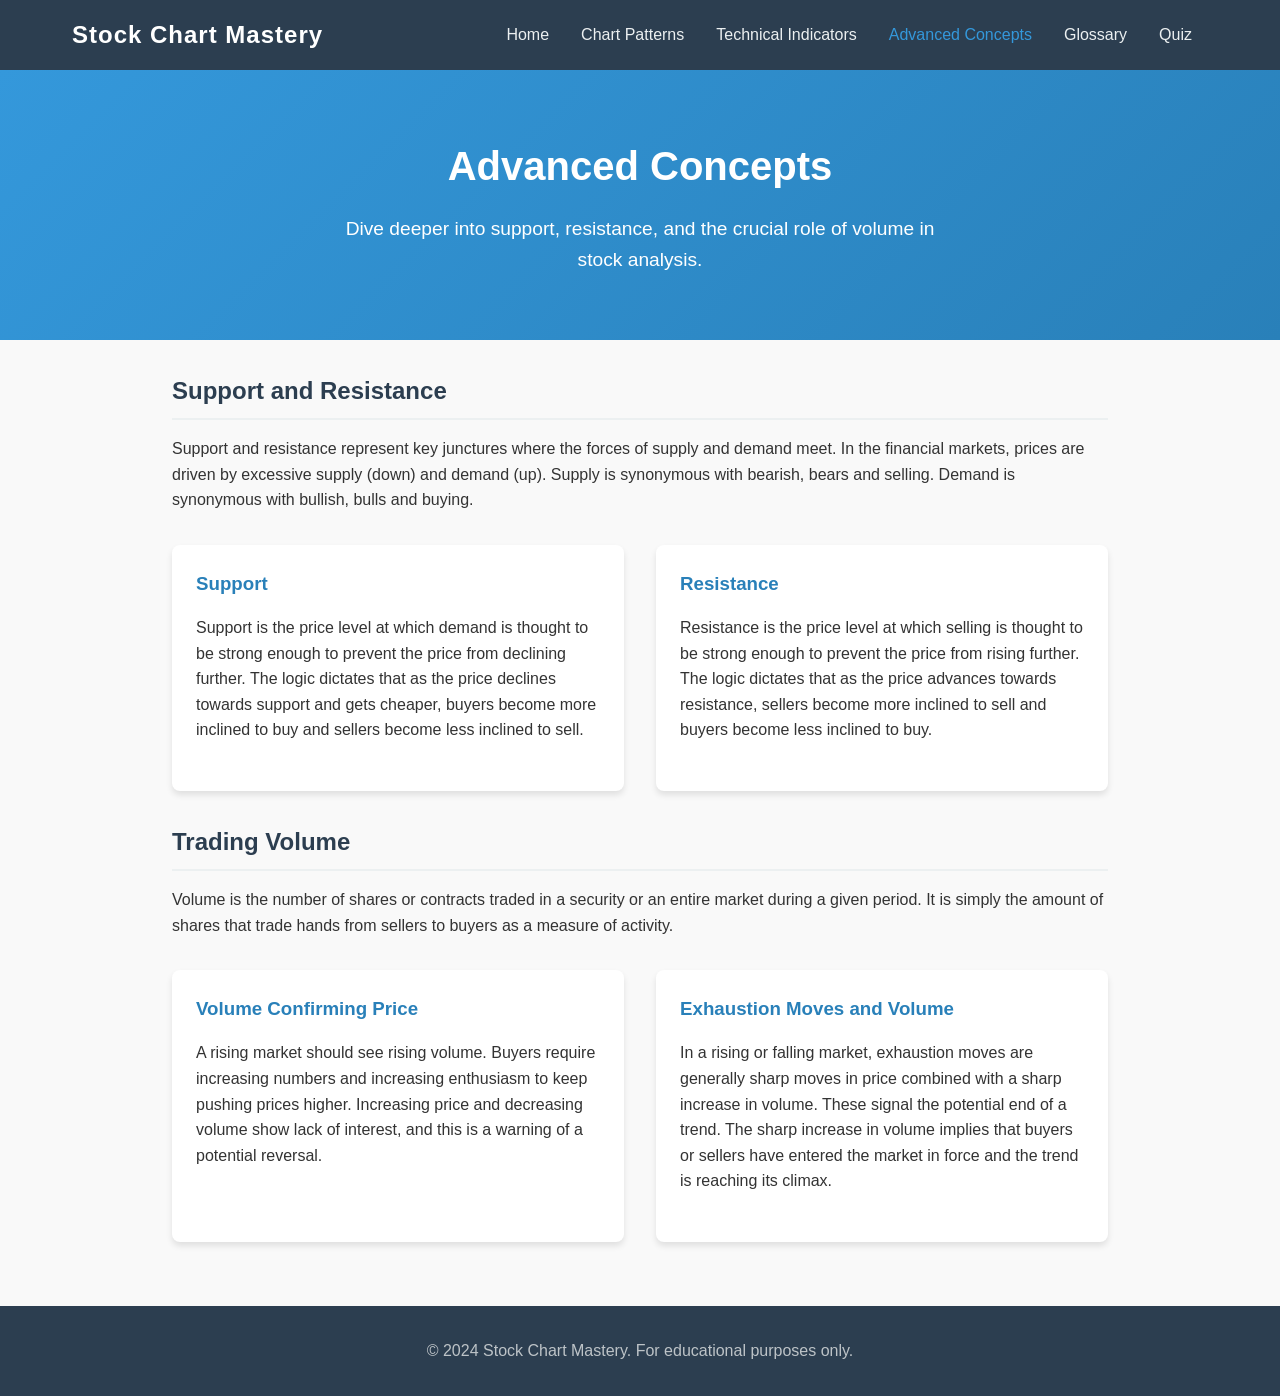
==== advanced.html @ 30652a49 "feat: Add advanced concepts, glossary, and interactive quiz Expands the stock chart educational webs" ====
<!DOCTYPE html>
<html lang="en">
<head>
    <meta charset="UTF-8">
    <meta name="viewport" content="width=device-width, initial-scale=1.0">
    <title>Stock Chart Analysis - Advanced Concepts</title>
    <link rel="stylesheet" href="styles.css">
</head>
<body>
    <header>
        <nav class="navbar">
            <div class="logo">Stock Chart Mastery</div>
            <ul class="nav-links">
                <li><a href="index.html">Home</a></li>
                <li><a href="patterns.html">Chart Patterns</a></li>
                <li><a href="indicators.html">Technical Indicators</a></li>
                <li><a href="advanced.html" class="active">Advanced Concepts</a></li>
                <li><a href="glossary.html">Glossary</a></li>
                <li><a href="quiz.html">Quiz</a></li>
            </ul>
            <div class="burger" id="burger">
                <div class="line1"></div>
                <div class="line2"></div>
                <div class="line3"></div>
            </div>
        </nav>
    </header>

    <main>
        <section class="hero">
            <h1>Advanced Concepts</h1>
            <p>Dive deeper into support, resistance, and the crucial role of volume in stock analysis.</p>
        </section>

        <section class="content">
            <h2>Support and Resistance</h2>
            <p>Support and resistance represent key junctures where the forces of supply and demand meet. In the financial markets, prices are driven by excessive supply (down) and demand (up). Supply is synonymous with bearish, bears and selling. Demand is synonymous with bullish, bulls and buying.</p>

            <div class="card-container">
                <div class="card">
                    <h3>Support</h3>
                    <p>Support is the price level at which demand is thought to be strong enough to prevent the price from declining further. The logic dictates that as the price declines towards support and gets cheaper, buyers become more inclined to buy and sellers become less inclined to sell.</p>
                </div>

                <div class="card">
                    <h3>Resistance</h3>
                    <p>Resistance is the price level at which selling is thought to be strong enough to prevent the price from rising further. The logic dictates that as the price advances towards resistance, sellers become more inclined to sell and buyers become less inclined to buy.</p>
                </div>
            </div>

            <h2>Trading Volume</h2>
            <p>Volume is the number of shares or contracts traded in a security or an entire market during a given period. It is simply the amount of shares that trade hands from sellers to buyers as a measure of activity.</p>

            <div class="card-container">
                <div class="card">
                    <h3>Volume Confirming Price</h3>
                    <p>A rising market should see rising volume. Buyers require increasing numbers and increasing enthusiasm to keep pushing prices higher. Increasing price and decreasing volume show lack of interest, and this is a warning of a potential reversal.</p>
                </div>

                <div class="card">
                    <h3>Exhaustion Moves and Volume</h3>
                    <p>In a rising or falling market, exhaustion moves are generally sharp moves in price combined with a sharp increase in volume. These signal the potential end of a trend. The sharp increase in volume implies that buyers or sellers have entered the market in force and the trend is reaching its climax.</p>
                </div>
            </div>
        </section>
    </main>

    <footer>
        <p>&copy; 2024 Stock Chart Mastery. For educational purposes only.</p>
    </footer>

    <script src="script.js"></script>
</body>
</html>
---- styles.css ----
/* Base Styles */
* {
    margin: 0;
    padding: 0;
    box-sizing: border-box;
}

body {
    font-family: 'Segoe UI', Tahoma, Geneva, Verdana, sans-serif;
    line-height: 1.6;
    color: #333;
    background-color: #f9f9f9;
}

/* Navigation */
header {
    background-color: #2c3e50;
    position: sticky;
    top: 0;
    z-index: 100;
}

.navbar {
    display: flex;
    justify-content: space-between;
    align-items: center;
    padding: 1rem 2rem;
    max-width: 1200px;
    margin: 0 auto;
}

.logo {
    color: #fff;
    font-size: 1.5rem;
    font-weight: bold;
    letter-spacing: 1px;
}

.nav-links {
    list-style: none;
    display: flex;
}

.nav-links li {
    padding: 0 1rem;
}

.nav-links a {
    color: #ecf0f1;
    text-decoration: none;
    font-size: 1rem;
    transition: color 0.3s ease;
}

.nav-links a:hover, .nav-links a.active {
    color: #3498db;
}

/* Mobile Menu Burger */
.burger {
    display: none;
    cursor: pointer;
}

.burger div {
    width: 25px;
    height: 3px;
    background-color: #fff;
    margin: 5px;
    transition: all 0.3s ease;
}

/* Hero Section */
.hero {
    background: linear-gradient(135deg, #3498db, #2980b9);
    color: white;
    text-align: center;
    padding: 4rem 2rem;
    margin-bottom: 2rem;
}

.hero h1 {
    font-size: 2.5rem;
    margin-bottom: 1rem;
}

.hero p {
    font-size: 1.2rem;
    max-width: 600px;
    margin: 0 auto;
}

/* Content Area */
.content {
    max-width: 1000px;
    margin: 0 auto;
    padding: 0 2rem 4rem;
}

.content h2 {
    color: #2c3e50;
    margin: 2rem 0 1rem;
    padding-bottom: 0.5rem;
    border-bottom: 2px solid #ecf0f1;
}

.content p {
    margin-bottom: 1.5rem;
}

/* Cards Layout */
.card-container, .pattern-container, .indicator-container {
    display: grid;
    grid-template-columns: repeat(auto-fit, minmax(300px, 1fr));
    gap: 2rem;
    margin-top: 2rem;
}

.card, .pattern-card, .indicator-card {
    background: white;
    padding: 1.5rem;
    border-radius: 8px;
    box-shadow: 0 4px 6px rgba(0,0,0,0.1);
    transition: transform 0.3s ease;
}

.card:hover, .pattern-card:hover, .indicator-card:hover {
    transform: translateY(-5px);
}

.card h3, .pattern-card h3, .indicator-card h3 {
    color: #2980b9;
    margin-bottom: 1rem;
}

.pattern-card ul, .indicator-card ul {
    margin-left: 1.5rem;
    margin-top: 1rem;
}

.pattern-card li, .indicator-card li {
    margin-bottom: 0.5rem;
}

/* Glossary Styles */
.glossary-container {
    background: white;
    padding: 2rem;
    border-radius: 8px;
    box-shadow: 0 4px 6px rgba(0,0,0,0.1);
}

.glossary-list dt {
    font-weight: bold;
    color: #2980b9;
    margin-top: 1.5rem;
    font-size: 1.2rem;
}

.glossary-list dt:first-child {
    margin-top: 0;
}

.glossary-list dd {
    margin-left: 0;
    margin-bottom: 1rem;
    padding-bottom: 1rem;
    border-bottom: 1px solid #eee;
}

.glossary-list dd:last-child {
    border-bottom: none;
    margin-bottom: 0;
    padding-bottom: 0;
}

/* Quiz Styles */
.quiz-container {
    background: white;
    border-radius: 8px;
    box-shadow: 0 4px 6px rgba(0,0,0,0.1);
    padding: 2rem;
    max-width: 800px;
    margin: 0 auto;
}

#quiz-header {
    border-bottom: 2px solid #ecf0f1;
    margin-bottom: 1.5rem;
    padding-bottom: 1rem;
    display: flex;
    justify-content: space-between;
    align-items: center;
}

#quiz-header h2 {
    margin: 0;
    border: none;
    padding: 0;
}

#quiz-progress {
    font-weight: bold;
    color: #7f8c8d;
    margin: 0;
}

#question-text {
    font-size: 1.3rem;
    margin-bottom: 1.5rem;
    color: #2c3e50;
}

.options-grid {
    display: flex;
    flex-direction: column;
    gap: 1rem;
    margin-bottom: 2rem;
}

.option-btn {
    background-color: #f8f9fa;
    border: 2px solid #e9ecef;
    border-radius: 6px;
    padding: 1rem;
    font-size: 1rem;
    cursor: pointer;
    transition: all 0.2s ease;
    text-align: left;
    font-family: inherit;
    color: #333;
}

.option-btn:hover:not(:disabled) {
    background-color: #e9ecef;
    border-color: #dee2e6;
}

.option-btn.selected {
    background-color: #e3f2fd;
    border-color: #2196f3;
}

.option-btn.correct {
    background-color: #d4edda;
    border-color: #28a745;
    color: #155724;
}

.option-btn.wrong {
    background-color: #f8d7da;
    border-color: #dc3545;
    color: #721c24;
}

.option-btn:disabled {
    cursor: not-allowed;
    opacity: 0.8;
}

#quiz-footer {
    display: flex;
    justify-content: flex-end;
}

.btn {
    background-color: #3498db;
    color: white;
    border: none;
    padding: 0.8rem 1.5rem;
    font-size: 1rem;
    border-radius: 4px;
    cursor: pointer;
    transition: background-color 0.3s;
    font-family: inherit;
}

.btn:hover:not(:disabled) {
    background-color: #2980b9;
}

.btn:disabled {
    background-color: #bdc3c7;
    cursor: not-allowed;
}

#result-container {
    text-align: center;
    padding: 2rem;
}

#result-container h2 {
    color: #2c3e50;
    margin-top: 0;
    border-bottom: none;
}

#score-text {
    font-size: 1.5rem;
    font-weight: bold;
    color: #27ae60;
    margin-bottom: 2rem;
}

/* Footer */
footer {
    background-color: #2c3e50;
    color: #bdc3c7;
    text-align: center;
    padding: 2rem;
    margin-top: auto;
}

/* Mobile Responsiveness */
@media screen and (max-width: 768px) {
    .nav-links {
        position: absolute;
        right: 0px;
        height: 92vh;
        top: 8vh;
        background-color: #2c3e50;
        display: flex;
        flex-direction: column;
        align-items: center;
        width: 50%;
        transform: translateX(100%);
        transition: transform 0.5s ease-in;
    }

    .nav-links li {
        opacity: 0;
        margin: 2rem 0;
    }

    .burger {
        display: block;
    }
}

.nav-active {
    transform: translateX(0%);
}

@keyframes navLinkFade {
    from {
        opacity: 0;
        transform: translateX(50px);
    }
    to {
        opacity: 1;
        transform: translateX(0px);
    }
}

.toggle .line1 {
    transform: rotate(-45deg) translate(-5px, 6px);
}
.toggle .line2 {
    opacity: 0;
}
.toggle .line3 {
    transform: rotate(45deg) translate(-5px, -6px);
}
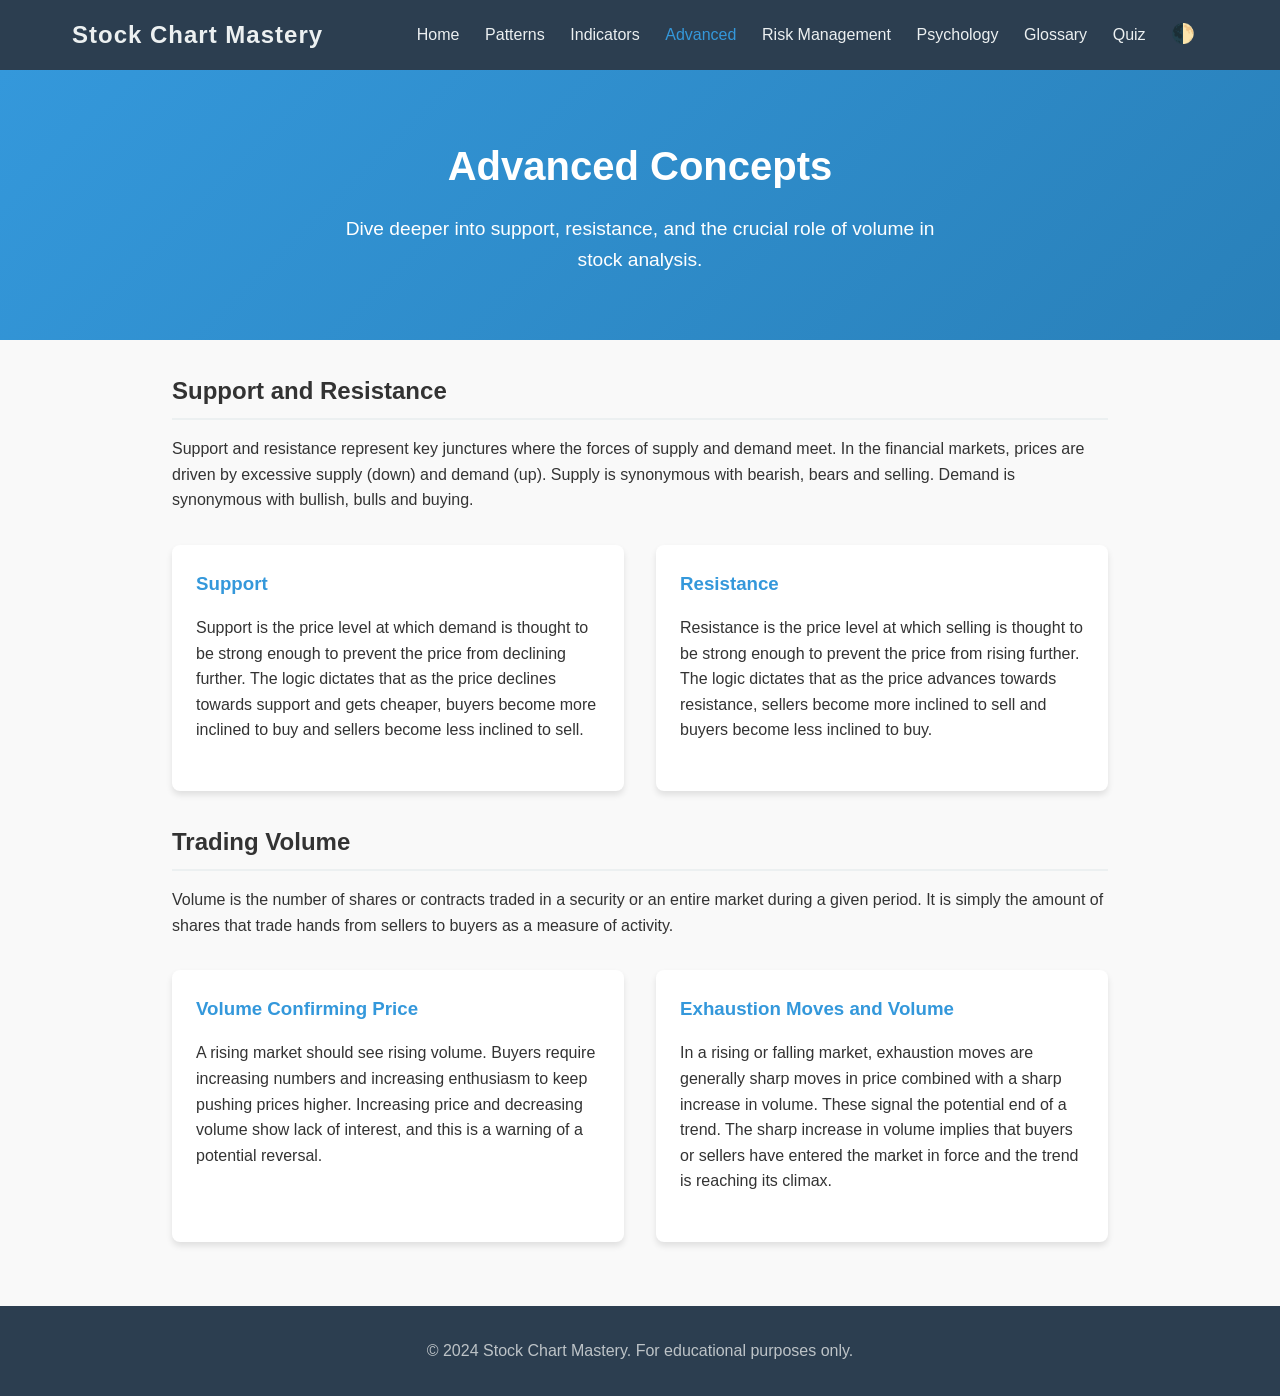
==== commit 0abbfd6e: "feat: Add risk management, psychology, and dark mode Expands the stock chart curriculum to include e" ====
--- a/advanced.html
+++ b/advanced.html
@@ -12,11 +12,14 @@
             <div class="logo">Stock Chart Mastery</div>
             <ul class="nav-links">
                 <li><a href="index.html">Home</a></li>
-                <li><a href="patterns.html">Chart Patterns</a></li>
-                <li><a href="indicators.html">Technical Indicators</a></li>
-                <li><a href="advanced.html" class="active">Advanced Concepts</a></li>
+                <li><a href="patterns.html">Patterns</a></li>
+                <li><a href="indicators.html">Indicators</a></li>
+                <li><a href="advanced.html" class="active">Advanced</a></li>
+                <li><a href="risk-management.html">Risk Management</a></li>
+                <li><a href="psychology.html">Psychology</a></li>
                 <li><a href="glossary.html">Glossary</a></li>
                 <li><a href="quiz.html">Quiz</a></li>
+                <li><button id="theme-toggle" class="theme-btn">🌓</button></li>
             </ul>
             <div class="burger" id="burger">
                 <div class="line1"></div>
--- a/styles.css
+++ b/styles.css
@@ -1,3 +1,36 @@
+/* Variables & Themes */
+:root {
+    --bg-color: #f9f9f9;
+    --text-color: #333;
+    --card-bg: #ffffff;
+    --nav-bg: #2c3e50;
+    --nav-text: #ecf0f1;
+    --accent-color: #3498db;
+    --accent-hover: #2980b9;
+    --border-color: #ecf0f1;
+    --footer-bg: #2c3e50;
+    --footer-text: #bdc3c7;
+    --input-bg: #ffffff;
+    --input-border: #ccc;
+    --input-text: #333;
+}
+
+[data-theme="dark"] {
+    --bg-color: #121212;
+    --text-color: #e0e0e0;
+    --card-bg: #1e1e1e;
+    --nav-bg: #000000;
+    --nav-text: #e0e0e0;
+    --accent-color: #bb86fc;
+    --accent-hover: #9c27b0;
+    --border-color: #333333;
+    --footer-bg: #000000;
+    --footer-text: #888888;
+    --input-bg: #2c2c2c;
+    --input-border: #444;
+    --input-text: #e0e0e0;
+}
+
 /* Base Styles */
 * {
     margin: 0;
@@ -8,16 +41,18 @@
 body {
     font-family: 'Segoe UI', Tahoma, Geneva, Verdana, sans-serif;
     line-height: 1.6;
-    color: #333;
-    background-color: #f9f9f9;
+    color: var(--text-color);
+    background-color: var(--bg-color);
+    transition: background-color 0.3s, color 0.3s;
 }
 
 /* Navigation */
 header {
-    background-color: #2c3e50;
+    background-color: var(--nav-bg);
     position: sticky;
     top: 0;
     z-index: 100;
+    transition: background-color 0.3s;
 }
 
 .navbar {
@@ -30,7 +65,7 @@
 }
 
 .logo {
-    color: #fff;
+    color: var(--nav-text);
     font-size: 1.5rem;
     font-weight: bold;
     letter-spacing: 1px;
@@ -39,21 +74,35 @@
 .nav-links {
     list-style: none;
     display: flex;
+    align-items: center;
 }
 
 .nav-links li {
-    padding: 0 1rem;
+    padding: 0 0.8rem;
 }
 
 .nav-links a {
-    color: #ecf0f1;
+    color: var(--nav-text);
     text-decoration: none;
     font-size: 1rem;
     transition: color 0.3s ease;
 }
 
 .nav-links a:hover, .nav-links a.active {
-    color: #3498db;
+    color: var(--accent-color);
+}
+
+.theme-btn {
+    background: none;
+    border: none;
+    color: var(--nav-text);
+    font-size: 1.2rem;
+    cursor: pointer;
+    transition: transform 0.3s;
+}
+
+.theme-btn:hover {
+    transform: scale(1.1);
 }
 
 /* Mobile Menu Burger */
@@ -72,8 +121,8 @@
 
 /* Hero Section */
 .hero {
-    background: linear-gradient(135deg, #3498db, #2980b9);
-    color: white;
+    background: linear-gradient(135deg, var(--accent-color), var(--accent-hover));
+    color: #ffffff;
     text-align: center;
     padding: 4rem 2rem;
     margin-bottom: 2rem;
@@ -98,10 +147,10 @@
 }
 
 .content h2 {
-    color: #2c3e50;
+    color: var(--text-color);
     margin: 2rem 0 1rem;
     padding-bottom: 0.5rem;
-    border-bottom: 2px solid #ecf0f1;
+    border-bottom: 2px solid var(--border-color);
 }
 
 .content p {
@@ -117,11 +166,11 @@
 }
 
 .card, .pattern-card, .indicator-card {
-    background: white;
+    background: var(--card-bg);
     padding: 1.5rem;
     border-radius: 8px;
     box-shadow: 0 4px 6px rgba(0,0,0,0.1);
-    transition: transform 0.3s ease;
+    transition: transform 0.3s ease, background-color 0.3s;
 }
 
 .card:hover, .pattern-card:hover, .indicator-card:hover {
@@ -129,7 +178,7 @@
 }
 
 .card h3, .pattern-card h3, .indicator-card h3 {
-    color: #2980b9;
+    color: var(--accent-color);
     margin-bottom: 1rem;
 }
 
@@ -144,15 +193,16 @@
 
 /* Glossary Styles */
 .glossary-container {
-    background: white;
+    background: var(--card-bg);
     padding: 2rem;
     border-radius: 8px;
     box-shadow: 0 4px 6px rgba(0,0,0,0.1);
+    transition: background-color 0.3s;
 }
 
 .glossary-list dt {
     font-weight: bold;
-    color: #2980b9;
+    color: var(--accent-hover);
     margin-top: 1.5rem;
     font-size: 1.2rem;
 }
@@ -165,7 +215,7 @@
     margin-left: 0;
     margin-bottom: 1rem;
     padding-bottom: 1rem;
-    border-bottom: 1px solid #eee;
+    border-bottom: 1px solid var(--border-color);
 }
 
 .glossary-list dd:last-child {
@@ -176,16 +226,17 @@
 
 /* Quiz Styles */
 .quiz-container {
-    background: white;
+    background: var(--card-bg);
     border-radius: 8px;
     box-shadow: 0 4px 6px rgba(0,0,0,0.1);
     padding: 2rem;
     max-width: 800px;
     margin: 0 auto;
+    transition: background-color 0.3s;
 }
 
 #quiz-header {
-    border-bottom: 2px solid #ecf0f1;
+    border-bottom: 2px solid var(--border-color);
     margin-bottom: 1.5rem;
     padding-bottom: 1rem;
     display: flex;
@@ -208,7 +259,7 @@
 #question-text {
     font-size: 1.3rem;
     margin-bottom: 1.5rem;
-    color: #2c3e50;
+    color: var(--text-color);
 }
 
 .options-grid {
@@ -219,8 +270,8 @@
 }
 
 .option-btn {
-    background-color: #f8f9fa;
-    border: 2px solid #e9ecef;
+    background-color: var(--input-bg);
+    border: 2px solid var(--input-border);
     border-radius: 6px;
     padding: 1rem;
     font-size: 1rem;
@@ -228,7 +279,7 @@
     transition: all 0.2s ease;
     text-align: left;
     font-family: inherit;
-    color: #333;
+    color: var(--text-color);
 }
 
 .option-btn:hover:not(:disabled) {
@@ -264,8 +315,8 @@
 }
 
 .btn {
-    background-color: #3498db;
-    color: white;
+    background-color: var(--accent-color);
+    color: #ffffff;
     border: none;
     padding: 0.8rem 1.5rem;
     font-size: 1rem;
@@ -276,7 +327,7 @@
 }
 
 .btn:hover:not(:disabled) {
-    background-color: #2980b9;
+    background-color: var(--accent-hover);
 }
 
 .btn:disabled {
@@ -290,11 +341,81 @@
 }
 
 #result-container h2 {
-    color: #2c3e50;
+    color: var(--text-color);
     margin-top: 0;
     border-bottom: none;
 }
 
+/* Calculator Styles */
+.calculator-container {
+    background: var(--card-bg);
+    padding: 2rem;
+    border-radius: 8px;
+    box-shadow: 0 4px 6px rgba(0,0,0,0.1);
+    max-width: 600px;
+    margin: 2rem auto 0;
+    transition: background-color 0.3s;
+}
+
+.form-group {
+    margin-bottom: 1.5rem;
+}
+
+.form-group label {
+    display: block;
+    margin-bottom: 0.5rem;
+    font-weight: bold;
+    color: var(--text-color);
+}
+
+.form-group input {
+    width: 100%;
+    padding: 0.8rem;
+    border: 1px solid var(--input-border);
+    border-radius: 4px;
+    font-size: 1rem;
+    font-family: inherit;
+    background-color: var(--input-bg);
+    color: var(--input-text);
+}
+
+.form-group input:focus {
+    outline: none;
+    border-color: var(--accent-color);
+}
+
+.calc-btn {
+    width: 100%;
+    font-weight: bold;
+    font-size: 1.1rem;
+}
+
+.calc-result {
+    margin-top: 2rem;
+    padding-top: 1.5rem;
+    border-top: 2px solid var(--border-color);
+}
+
+.calc-result h4 {
+    margin-bottom: 1rem;
+    color: var(--text-color);
+}
+
+.calc-result p {
+    font-size: 1.2rem;
+    margin-bottom: 0.5rem;
+}
+
+.highlight {
+    font-weight: bold;
+    color: #27ae60;
+}
+
+.highlight-risk {
+    font-weight: bold;
+    color: #e74c3c;
+}
+
 #score-text {
     font-size: 1.5rem;
     font-weight: bold;
@@ -304,11 +425,12 @@
 
 /* Footer */
 footer {
-    background-color: #2c3e50;
-    color: #bdc3c7;
+    background-color: var(--footer-bg);
+    color: var(--footer-text);
     text-align: center;
     padding: 2rem;
     margin-top: auto;
+    transition: background-color 0.3s;
 }
 
 /* Mobile Responsiveness */
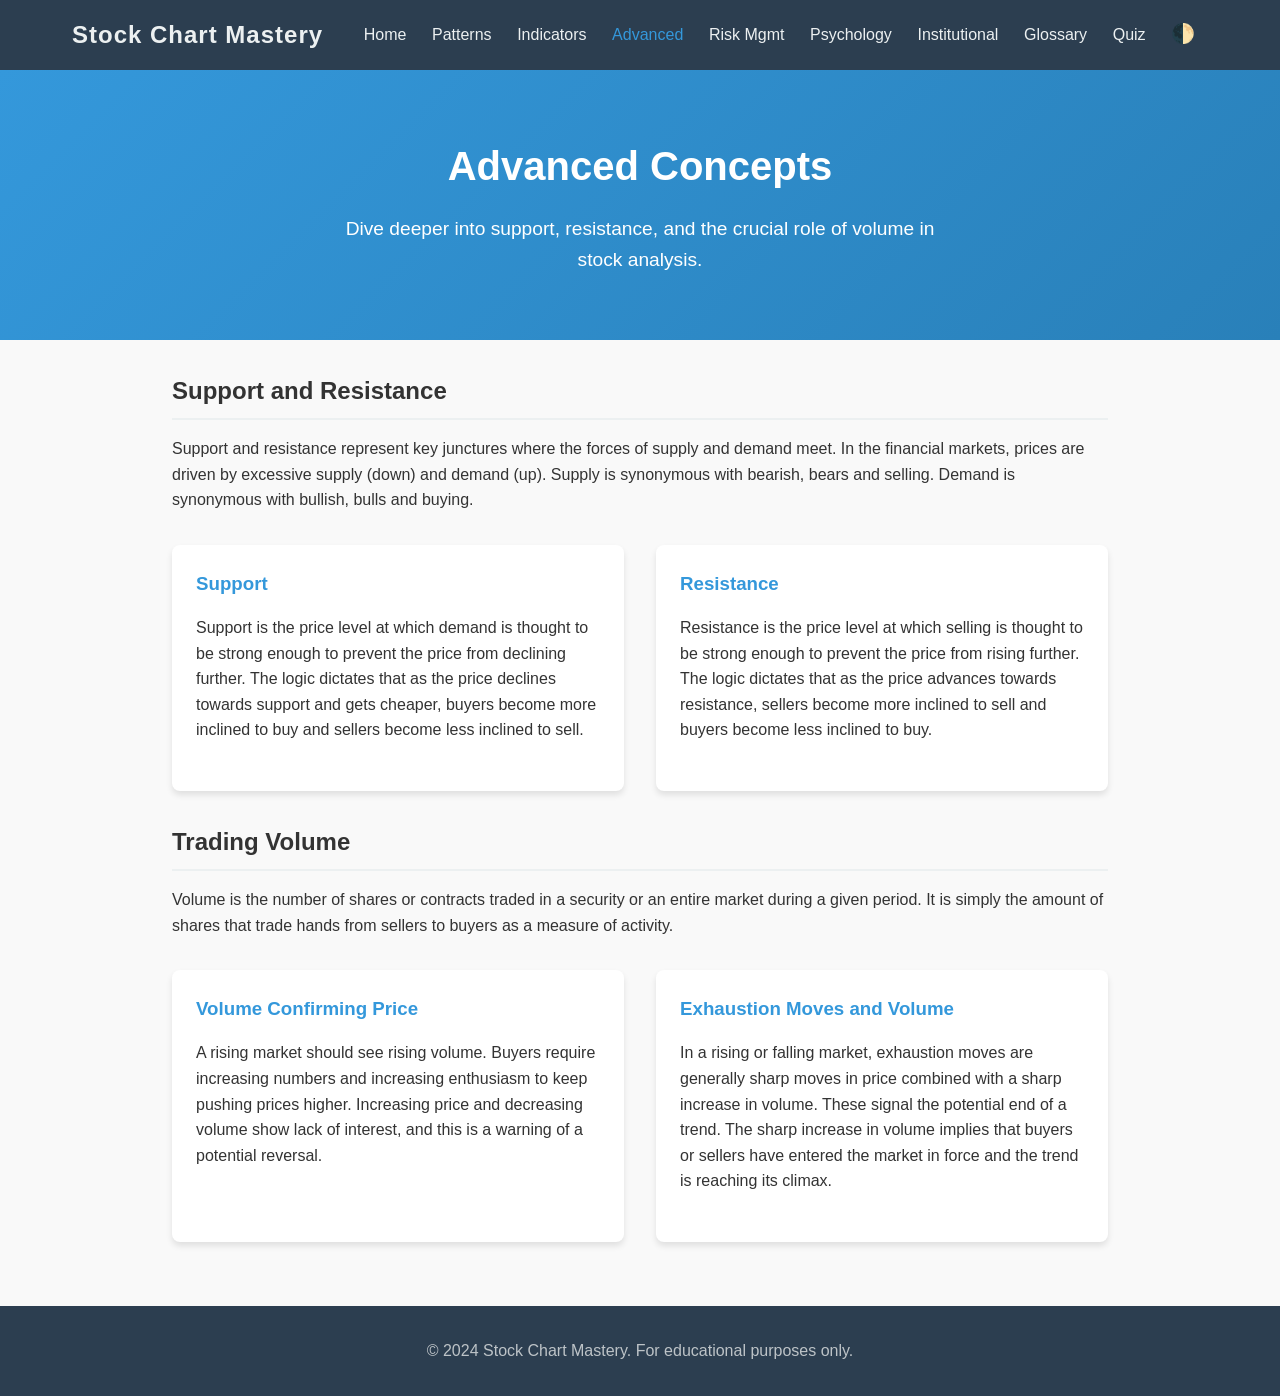
==== commit bee3cd3d: "feat: Add Institutional concepts and Monte Carlo simulator Expands the educational website by introd" ====
--- a/advanced.html
+++ b/advanced.html
@@ -15,8 +15,9 @@
                 <li><a href="patterns.html">Patterns</a></li>
                 <li><a href="indicators.html">Indicators</a></li>
                 <li><a href="advanced.html" class="active">Advanced</a></li>
-                <li><a href="risk-management.html">Risk Management</a></li>
+                <li><a href="risk-management.html">Risk Mgmt</a></li>
                 <li><a href="psychology.html">Psychology</a></li>
+                <li><a href="institutional.html">Institutional</a></li>
                 <li><a href="glossary.html">Glossary</a></li>
                 <li><a href="quiz.html">Quiz</a></li>
                 <li><button id="theme-toggle" class="theme-btn">🌓</button></li>
--- a/styles.css
+++ b/styles.css
@@ -346,6 +346,41 @@
     border-bottom: none;
 }
 
+/* Simulator Styles */
+.simulator-container {
+    background: var(--card-bg);
+    padding: 2rem;
+    border-radius: 8px;
+    box-shadow: 0 4px 6px rgba(0,0,0,0.1);
+    margin: 2rem auto 0;
+    transition: background-color 0.3s;
+    display: flex;
+    flex-direction: column;
+    gap: 2rem;
+}
+
+.sim-controls {
+    display: grid;
+    grid-template-columns: repeat(auto-fit, minmax(200px, 1fr));
+    gap: 1rem;
+    align-items: end;
+}
+
+.sim-canvas-wrapper {
+    width: 100%;
+    overflow-x: auto;
+    background: #000;
+    border-radius: 4px;
+    padding: 1rem;
+}
+
+#sim-canvas {
+    display: block;
+    margin: 0 auto;
+    background-color: #1a1a1a;
+    border: 1px solid #333;
+}
+
 /* Calculator Styles */
 .calculator-container {
     background: var(--card-bg);
